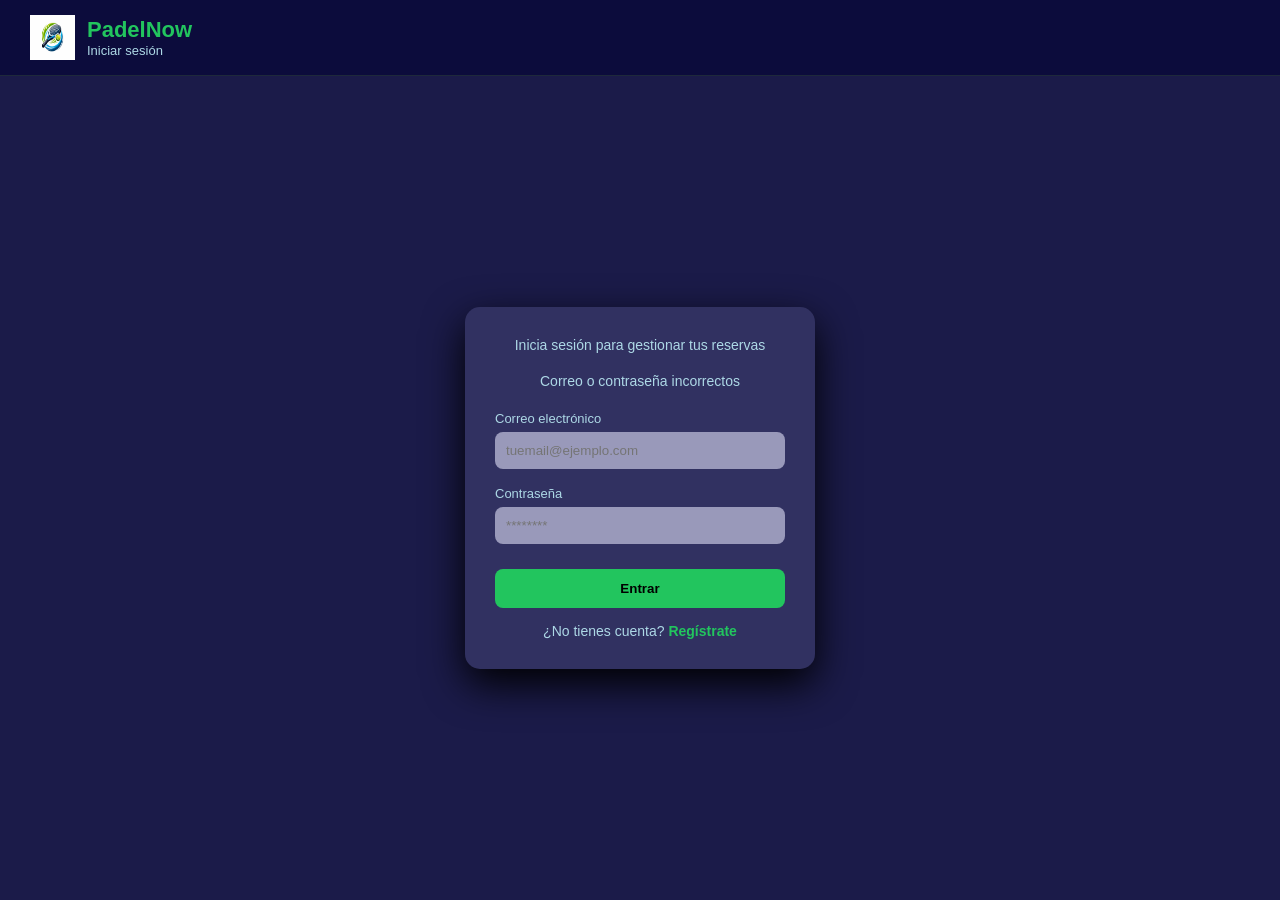
==== login.html @ 782c8b3e "Add files via upload" ====
<!DOCTYPE html>
<html lang="es">
<head>
  <meta charset="UTF-8">
  <meta name="viewport" content="width=device-width, initial-scale=1.0">
  <title>PadelNow | Login</title>
  <link rel="stylesheet" href="styles.css">
</head>

<body>
  <header class="header">
    <div class="logo-container">
      <img src="img/Logo.png" alt="Logo de PadelNow">
      <div class="brand-text">
        <h1>PadelNow</h1>
        <p class="subtitle">Iniciar sesión</p>
      </div>
    </div>
  </header>

  <main class="main-login">
    <section class="login-container">
      
      <div class="message">
        <p>Inicia sesión para gestionar tus reservas</p>
      </div>
      <div class="message error-message">
        <p>Correo o contraseña incorrectos</p>
      </div>
      
      <form id="loginForm" action="profile.html" method="get">
        <div class="form-group">
          <label for="email">Correo electrónico</label>
          <input
            type="email"
            id="email"
            name="email"
            placeholder="tuemail@ejemplo.com"
            required
          >
        </div>

        <div class="form-group">
          <label for="password">Contraseña</label>
          <input
            type="password"
            id="password"
            name="password"
            placeholder="********"
            required
          >
        </div>

        <button type="submit" class="btn">Entrar</button>
      </form>

      <p class="link-text">
        ¿No tienes cuenta? <a href="register.html">Regístrate</a>
      </p>
    </section>
  </main>
</body>
</html>
---- styles.css ----
/* RESET */
* {
  margin: 0;
  padding: 0;
  box-sizing: border-box;
}

/* BODY */
body {
  font-family: 'Segoe UI', sans-serif;
  background: rgb(27, 27, 73);
  color: white;
  min-height: 100vh;
  display: flex;
  flex-direction: column;
}

/* HEADER */
.header {
  width: 100%;
  padding: 15px 30px;
  background-color: rgb(12, 12, 60);
  border-bottom: 1px solid #1e293b;
}

.logo-container {
  display: flex;
  align-items: center;
  gap: 12px;
}

.logo-container img {
  width: 45px;
  height: 45px;
}

.brand-text h1 {
  font-size: 22px;
  color: #22c55e;
}

.subtitle {
  font-size: 13px;
  color: lightblue;
}

/* MAIN*/
.main-login {
  flex: 1;
  display: flex;
  justify-content: center;
  align-items: center;
  padding: 20px;
}

/* CAJA LOGIN */
.login-container {
  background-color: rgb(49, 49, 97);
  padding: 30px;
  border-radius: 15px;
  width: 100%;
  max-width: 350px;
  box-shadow: 0 15px 40px black;
  text-align: center;
}

/* MENSAJE */
.message p {
  color: lightblue;
  margin-bottom: 20px;
  font-size: 14px;
}

/* FORMULARIO */
.form-group {
  text-align: left;
  margin-bottom: 15px;
}

.form-group label {
  font-size: 13px;
  color: lightblue;
}

.form-group input {
  width: 100%;
  padding: 10px;
  margin-top: 5px;
  border-radius: 8px;
  border: 1px solid transparent;
  background-color: rgb(153, 153, 186);
  color: white;
  transition: 0.2s;
}

/* EFECTO FOCUS */
.form-group input:focus {
  outline: none;
  border: 1px solid #22c55e;
  box-shadow: 0 0 5px rgb(4, 47, 4);
}

/* BOTÓN */
.btn {
  width: 100%;
  padding: 12px;
  margin-top: 10px;
  background-color: #22c55e;
  border: none;
  border-radius: 8px;
  font-weight: bold;
  cursor: pointer;
  transition: 0.3s;
}

/* HOVER BOTÓN */
.btn:hover {
  background-color: #16a34a;
  transform: translateY(-1px);
}

/* LINK */
.link-text {
  margin-top: 15px;
  font-size: 14px;
  color: lightblue;
}

.link-text a {
  color: #22c55e;
  text-decoration: none;
  font-weight: bold;
}

.link-text a:hover {
  text-decoration: underline;
}

/* AVATAR PERFIL */
.profile-avatar {
  display: flex;
  justify-content: center;
  margin-bottom: 20px;
}

.profile-avatar img {
  width: 90px;
  height: 90px;
  object-fit: cover;
  border-radius: 50%;
  border: 3px solid #22c55e;
  box-shadow: 0 4px 12px black;
}

.btn {
  width: 100%;
  padding: 12px;
  margin-top: 10px;
  background-color: #22c55e;
  border: none;
  border-radius: 8px;
  font-weight: bold;
  cursor: pointer;
  transition: 0.3s;
  display: inline-block;
  text-align: center;
  text-decoration: none;
  color: black;
}

/* RESPONSIVE */
@media (max-width: 400px) {
  .login-container {
    padding: 20px;
  }

  .brand-text h1 {
    font-size: 18px;
  }
}

/* NAV HEADER */
.header {
  display: flex;
  justify-content: space-between;
  align-items: center;
}

.top-nav {
  display: flex;
  align-items: center;
  gap: 12px;
}

.nav-link {
  color: rgb(178, 178, 221);
  text-decoration: none;
  font-size: 14px;
  font-weight: 600;
}

.nav-link:hover {
  color: #22c55e;
}

.nav-btn {
  background-color: #22c55e;
  color: rgb(19, 19, 69);
  padding: 10px 14px;
  border-radius: 8px;
}

.nav-btn:hover {
  background-color: #16a34a;
  color: rgb(19, 19, 69);
  text-decoration: none;
}

/* HOME */
.home-page {
  width: 100%;
}

/* HERO */
.hero {
  height: 78vh;
  background-image: url("img/Inicio.png");
  background-size: cover;
  background-position: center;
  background-repeat: no-repeat;
}

.hero-overlay {
  width: 100%;
  height: 100%;
  background: linear-gradient(to right, rgba(2, 6, 23, 0.88), rgba(2, 6, 23, 0.45));
  display: flex;
  align-items: center;
  padding: 0 60px;
}

.hero-content {
  max-width: 600px;
}

.hero-tag {
  color: #22c55e;
  font-size: 14px;
  font-weight: bold;
  margin-bottom: 14px;
  text-transform: uppercase;
  letter-spacing: 1px;
}

.hero-content h2 {
  font-size: 46px;
  line-height: 1.1;
  margin-bottom: 18px;
  color: white;
}

.hero-text {
  font-size: 17px;
  color: lightblue;
  line-height: 1.6;
  margin-bottom: 24px;
}

.hero-buttons {
  display: flex;
  gap: 14px;
  flex-wrap: wrap;
}

.secondary-btn {
  display: inline-block;
  padding: 12px 18px;
  border: 1px solid lightblue;
  border-radius: 8px;
  background-color: transparent;
  color: white;
  text-decoration: none;
  font-weight: bold;
  transition: 0.3s;
}

.secondary-btn:hover {
  border-color: #22c55e;
  color: #22c55e;
}

/* SECTIONS */
.gallery-section{
  padding: 60px 40px;
}

.section-title {
  text-align: center;
  margin-bottom: 35px;
}

.section-title h3 {
  font-size: 30px;
  margin-bottom: 10px;
  color: white;
}

.section-title p {
  color: lightblue;
  font-size: 15px;
}

/* CARDS */
.intro-grid {
  display: grid;
  grid-template-columns: repeat(3, 1fr);
  gap: 20px;
}

.info-card {
  background-color: rgb(9, 9, 41);
  border: 1px solid rgb(25, 25, 54);
  border-radius: 12px;
  padding: 24px;
  box-shadow: 0 8px 20px rgba(0, 0, 0, 0.25);
}

.info-card h4 {
  color: #22c55e;
  margin-bottom: 10px;
  font-size: 18px;
}

.info-card p {
  color: lightblue;
  font-size: 14px;
  line-height: 1.6;
}

/* GALLERY */
.gallery-grid {
  display: grid;
  grid-template-columns: repeat(3, 1fr);
  gap: 18px;
}

.gallery-grid img {
  width: 100%;
  height: 260px;
  object-fit: cover;
  border-radius: 12px;
  display: block;
}

/* CTA */
.cta-box {
  text-align: center;
}

.cta-box p {
  color: lightblue;
  margin-bottom: 20px;
}


/* RESPONSIVE */
@media (max-width: 900px) {
  .intro-grid,
  .gallery-grid {
    grid-template-columns: 1fr;
  }

  .hero {
    height: auto;
    min-height: 70vh;
  }

  .hero-overlay {
    padding: 50px 24px;
  }

  .hero-content h2 {
    font-size: 34px;
  }

  .header {
    flex-direction: column;
    align-items: flex-start;
    gap: 16px;
  }

  .top-nav {
    width: 100%;
    justify-content: flex-start;
    flex-wrap: wrap;
  }
}

@media (max-width: 520px) {
  .intro-section,
  .gallery-section
   {
    padding: 40px 20px;
  }

  .hero-content h2 {
    font-size: 28px;
  }

  .hero-text {
    font-size: 15px;
  }
}
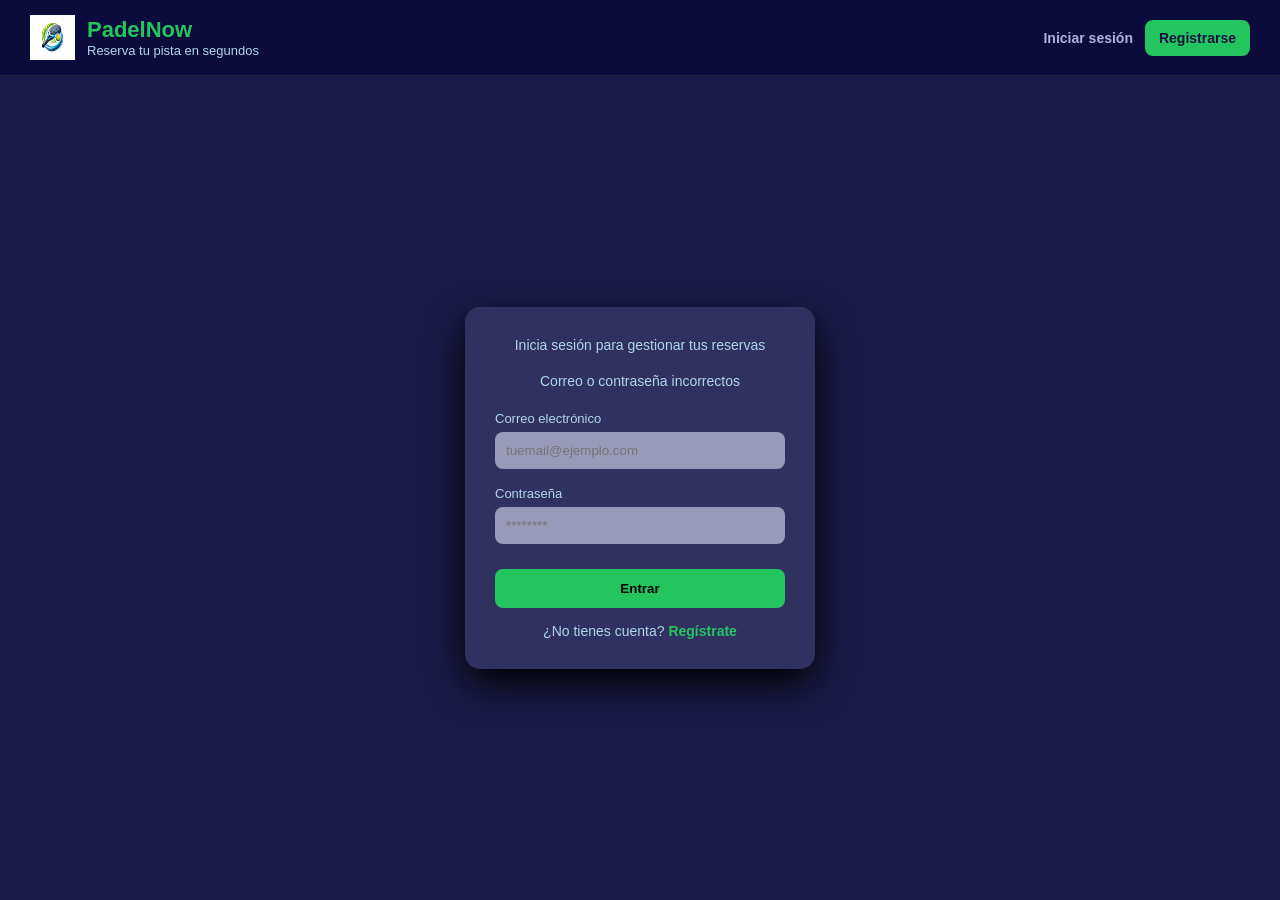
==== commit f5a76963: "Add files via upload" ====
--- a/login.html
+++ b/login.html
@@ -9,14 +9,18 @@
 
 <body>
   <header class="header">
-    <div class="logo-container">
-      <img src="img/Logo.png" alt="Logo de PadelNow">
-      <div class="brand-text">
-        <h1>PadelNow</h1>
-        <p class="subtitle">Iniciar sesión</p>
-      </div>
+  <a href="index.html" class="logo-container" style="text-decoration: none;">
+    <img src="img/Logo.png" alt="Logo de PadelNow">
+    <div class="brand-text">
+      <h1>PadelNow</h1>
+      <p class="subtitle">Reserva tu pista en segundos</p>
     </div>
-  </header>
+  </a>
+  <nav class="top-nav">
+    <a href="login.html" class="nav-link">Iniciar sesión</a>
+    <a href="register.html" class="nav-link nav-btn">Registrarse</a>
+  </nav>
+</header>
 
   <main class="main-login">
     <section class="login-container">
--- a/styles.css
+++ b/styles.css
@@ -90,7 +90,7 @@
   border: 1px solid transparent;
   background-color: rgb(153, 153, 186);
   color: white;
-  transition: 0.2s;
+  
 }
 
 /* EFECTO FOCUS */
@@ -109,9 +109,7 @@
   border: none;
   border-radius: 8px;
   font-weight: bold;
-  cursor: pointer;
-  transition: 0.3s;
-}
+  }
 
 /* HOVER BOTÓN */
 .btn:hover {
@@ -160,9 +158,7 @@
   border: none;
   border-radius: 8px;
   font-weight: bold;
-  cursor: pointer;
-  transition: 0.3s;
-  display: inline-block;
+    display: inline-block;
   text-align: center;
   text-decoration: none;
   color: black;
@@ -281,8 +277,7 @@
   color: white;
   text-decoration: none;
   font-weight: bold;
-  transition: 0.3s;
-}
+  }
 
 .secondary-btn:hover {
   border-color: #22c55e;
@@ -411,3 +406,270 @@
     font-size: 15px;
   }
 }
+
+/* --- AÑADIDOS PARA RESERVAS --- */
+
+/* Estilos para los Selects (para que coincidan con los inputs existentes) */
+.form-group select {
+  width: 100%;
+  padding: 10px;
+  margin-top: 5px;
+  border-radius: 8px;
+  border: 1px solid transparent;
+  background-color: rgb(153, 153, 186);
+  color: white; /* Ajuste para que el texto sea visible */
+  appearance: none; /* Quita la flecha por defecto en algunos navegadores */
+}
+
+.form-group select:focus {
+  outline: none;
+  border: 1px solid #22c55e;
+  box-shadow: 0 0 5px rgb(4, 47, 4);
+}
+
+.form-group select option {
+  background-color: rgb(49, 49, 97);
+  color: white;
+}
+
+/* Layout de la página Mis Reservas */
+.reservas-page {
+  padding: 20px 40px 60px 40px;
+  flex: 1;
+}
+
+.reservas-grid {
+  display: grid;
+  grid-template-columns: repeat(auto-fill, minmax(300px, 1fr));
+  gap: 20px;
+  max-width: 1000px;
+  margin: 0 auto;
+}
+
+/* Tarjeta de Reserva */
+.reserva-card {
+  background-color: rgb(49, 49, 97); /* Mismo fondo que la caja de login */
+  border: 1px solid rgb(25, 25, 54);
+  border-radius: 12px;
+  padding: 20px;
+  box-shadow: 0 8px 20px rgba(0, 0, 0, 0.4);
+  display: flex;
+  flex-direction: column;
+  justify-content: space-between;
+}
+
+.reserva-card.cancelada {
+  opacity: 0.7;
+}
+
+.reserva-header {
+  display: flex;
+  justify-content: space-between;
+  align-items: center;  
+  padding-bottom: 10px;
+}
+
+.reserva-header h4 {
+  color: #22c55e;
+  font-size: 16px;
+}
+
+.reserva-body p {
+  color: lightblue;
+  font-size: 14px;
+  margin-bottom: 8px;
+}
+
+.reserva-footer {
+  margin-top: 15px;
+}
+
+/* Etiquetas de estado (Badges) */
+.badge {
+  padding: 4px 8px;
+  border-radius: 6px;
+  font-size: 12px;
+  font-weight: bold;
+  border:1px solid;
+}
+
+.badge-activa {
+
+  color: #22c55e;
+  border-color: #22c55e;
+}
+
+.badge-cancelada {
+
+  color: #ff0000;
+  border-color: #ff0000;
+}
+
+/* Botón de Cancelar */
+.btn-cancelar {
+  background-color: transparent;
+  color: #ff0000;
+  border: 1px solid #ff0000;
+}
+
+.btn-cancelar:hover {
+  background-color: #ff0000;
+  color: white;
+}
+
+/* --- ESTILOS ADMIN --- */
+
+.admin-tag {
+  font-size: 10px;
+  background-color: #22c55e;
+  color: #0c0c3c;
+  padding: 2px 6px;
+  border-radius: 4px;
+  vertical-align: middle;
+  margin-left: 8px;
+}
+
+.admin-page {
+  padding: 40px 60px;
+  max-width: 1200px;
+  margin: 0 auto;
+  width: 100%;
+}
+
+.admin-header-section {
+  margin-bottom: 30px;
+}
+
+.admin-header-section h2 {
+  font-size: 28px;
+  margin-bottom: 8px;
+}
+
+/* Quitar el fondo de la caja contenedora para que las tarjetas se vean sueltas */
+.table-container {
+  background-color: transparent;
+  box-shadow: none;
+  border-radius: 0;
+}
+
+/* Evitar que la tabla obligue a las filas a pegarse */
+.admin-table {
+  border-collapse: separate;
+}
+/* Rompemos el formato tabla tradicional */
+.admin-table, 
+.admin-table tbody, 
+.admin-table tr, 
+.admin-table td {
+  display: block;
+  width: 100%;
+}
+
+/* Fuerza a ocultar la cabecera por completo */
+.admin-table thead {
+  display: none !important;
+}
+
+/* Diseño de cada fila como tarjeta (¡Añadimos tbody para que ignore la cabecera!) */
+.admin-table tbody tr {
+  margin-bottom: 25px;
+  background-color: rgb(49, 49, 97);
+  border-radius: 12px;
+  border: 1px solid rgb(25, 25, 54);
+  box-shadow: 0 4px 10px rgba(0,0,0,0.3);
+  padding: 10px 0;
+}
+
+/* Fila inactiva atenuada */
+.row-inactive {
+  opacity: 0.6;
+}
+
+/* Alineación de las celdas juntas (sin separación extrema) */
+.admin-table td {
+  display: flex;
+  justify-content: flex-start; /* <--- Esto agrupa el texto hacia la izquierda */
+  align-items: center;
+  padding: 12px 25px;
+  border-bottom: 1px solid rgba(255, 255, 255, 0.05);
+  font-size: 15px;
+}
+
+.admin-table td:last-child {
+  border-bottom: none;
+}
+
+/* Etiquetas inyectadas (ID, Nombre, etc.) */
+.admin-table td::before {
+  font-weight: bold;
+  color: #22c55e;
+  font-size: 13px;
+  text-transform: uppercase;
+  min-width: 130px; /* <--- Esto crea una columna invisible que alinea todas las etiquetas */
+  margin-right: 15px;
+}
+
+/* Textos de cada etiqueta */
+.admin-table td:nth-child(1)::before { content: "ID"; }
+.admin-table td:nth-child(2)::before { content: "Nombre"; }
+.admin-table td:nth-child(3)::before { content: "Ubicación"; }
+.admin-table td:nth-child(4)::before { content: "Precio/h"; }
+.admin-table td:nth-child(5)::before { content: "Estado"; }
+.admin-table td:nth-child(6)::before { content: "Acciones"; }
+
+/* Botones alineados a la izquierda junto al texto */
+.actions-cell {
+  gap: 10px;
+}
+
+/* Botones de Acción en Tabla */
+.actions-cell {
+  display: flex;
+  gap: 10px;
+}
+
+.action-btn {
+  padding: 6px 12px;
+  border-radius: 6px;
+  text-decoration: none;
+  font-size: 13px;
+  font-weight: bold;
+  cursor: pointer;
+  border: none;
+}
+
+.action-btn.edit {
+  background-color: rgba(59, 130, 246, 0.2);
+  color: #60a5fa;
+  border: 1px solid #3b82f6;
+}
+
+.action-btn.delete {
+  background-color: rgba(239, 68, 68, 0.2);
+  color: #f87171;
+  border: 1px solid #ef4444;
+}
+
+.action-btn:hover {
+  filter: brightness(1.2);
+}
+
+/* Checkbox Styling */
+.checkbox-group {
+  display: flex;
+  align-items: center;
+  gap: 10px;
+  margin: 20px 0;
+}
+
+.checkbox-group input {
+  width: 18px;
+  height: 18px;
+  cursor: pointer;
+}
+
+.checkbox-group label {
+  font-size: 14px;
+  cursor: pointer;
+}
+
